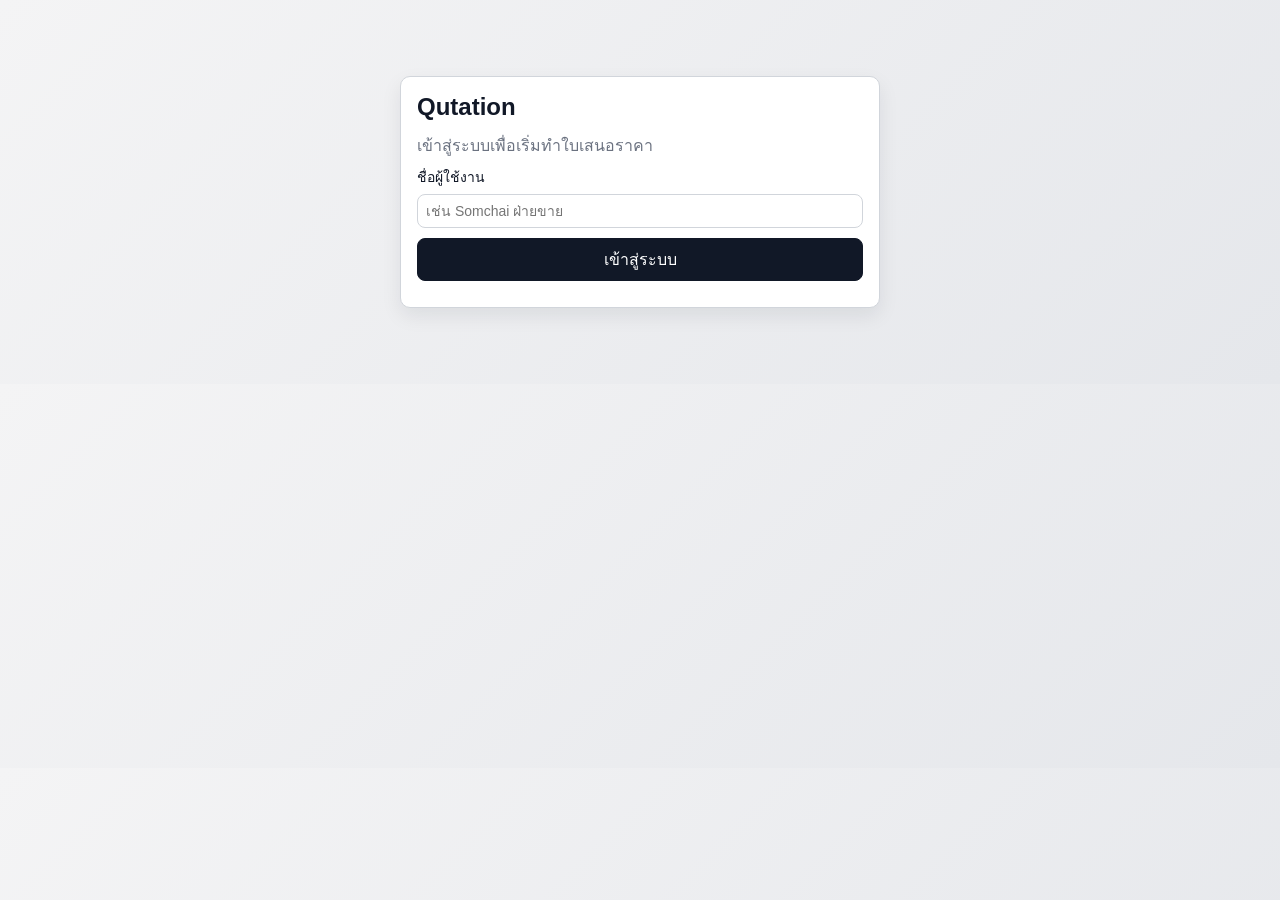
==== index.html @ f1350704 "feat: add quotation web app with approval and dashboard" ====
<!doctype html>
<html lang="th">
  <head>
    <meta charset="UTF-8" />
    <meta name="viewport" content="width=device-width, initial-scale=1.0" />
    <title>Qutation - ใบเสนอราคา</title>
    <link rel="stylesheet" href="./styles.css" />
  </head>
  <body>
    <div id="app">
      <section id="loginSection" class="card center-card">
        <h1>Qutation</h1>
        <p class="muted">เข้าสู่ระบบเพื่อเริ่มทำใบเสนอราคา</p>
        <div class="grid one">
          <label>ชื่อผู้ใช้งาน
            <input id="loginName" type="text" placeholder="เช่น Somchai ฝ่ายขาย" />
          </label>
          <button id="loginBtn" class="btn btn-primary">เข้าสู่ระบบ</button>
        </div>
      </section>

      <section id="mainSection" class="hidden">
        <header class="topbar card">
          <div>
            <h2>ระบบใบเสนอราคา</h2>
            <p class="muted">ผู้ใช้งาน: <span id="currentUser">-</span></p>
          </div>
          <div class="actions">
            <button id="tabQuote" class="btn btn-primary">ทำใบเสนอราคา</button>
            <button id="tabDashboard" class="btn">แดชบอร์ดรายงาน</button>
            <button id="logoutBtn" class="btn btn-danger">ออกจากระบบ</button>
          </div>
        </header>

        <section id="quoteView" class="card">
          <h3>ฟอร์มใบเสนอราคา</h3>
          <div class="grid three">
            <label>เลขที่เอกสาร
              <input id="quoteNumber" type="text" readonly placeholder="บันทึกแล้วระบบจะรันเลขให้อัตโนมัติ" />
            </label>
            <label>วันที่
              <input id="quoteDate" type="date" />
            </label>
            <label>ประเภทการขาย
              <select id="saleType">
                <option value="direct">ขายตรง (QTC)</option>
                <option value="agent">ผ่านเอเจนต์ (QTD)</option>
              </select>
            </label>
          </div>

          <fieldset>
            <legend>ลูกค้า</legend>
            <div class="grid three">
              <label>เลือกลูกค้า
                <select id="customerSelect"></select>
              </label>
              <label>ชื่อลูกค้า
                <input id="customerName" type="text" />
              </label>
              <label>ประเภทลูกค้า
                <select id="customerType">
                  <option value="general">ทั่วไป</option>
                  <option value="company">บริษัท</option>
                </select>
              </label>
              <label class="span-two">ที่อยู่
                <input id="customerAddress" type="text" />
              </label>
              <div class="inline-actions">
                <button id="addCustomerBtn" class="btn">เพิ่ม/อัปเดตลูกค้า</button>
                <button id="removeCustomerBtn" class="btn btn-danger">ลบลูกค้า</button>
              </div>
            </div>
          </fieldset>

          <fieldset>
            <legend>รายการสินค้า</legend>
            <div class="table-wrap">
              <table id="itemsTable">
                <thead>
                  <tr>
                    <th>สินค้า</th>
                    <th>จำนวน</th>
                    <th>ราคาทุน</th>
                    <th>ราคาขาย</th>
                    <th>ส่วนลดต่อรายการ</th>
                    <th>รวมสุทธิ</th>
                    <th></th>
                  </tr>
                </thead>
                <tbody id="itemsBody"></tbody>
              </table>
            </div>
            <button id="addItemBtn" class="btn">+ เพิ่มสินค้า</button>
            <p id="costWarning" class="warning hidden">พบราคาขายต่ำกว่าทุน: ต้องส่งอนุมัติก่อนบันทึก</p>
          </fieldset>

          <fieldset>
            <legend>ส่วนลดระดับเอกสาร</legend>
            <div id="agentDiscountBlock" class="grid two hidden">
              <label>ส่วนลดเอเจนต์
                <div class="discount-row">
                  <select id="agentDiscountType">
                    <option value="none">ไม่ใช้</option>
                    <option value="percent">%</option>
                    <option value="amount">บาท</option>
                  </select>
                  <input id="agentDiscountValue" type="number" min="0" step="0.01" value="0" />
                </div>
              </label>
            </div>
            <div class="grid two">
              <label>ส่วนลดลูกค้า
                <div class="discount-row">
                  <select id="customerDiscountType">
                    <option value="none">ไม่ใช้</option>
                    <option value="percent">%</option>
                    <option value="amount">บาท</option>
                  </select>
                  <input id="customerDiscountValue" type="number" min="0" step="0.01" value="0" />
                </div>
              </label>
              <label>VAT (%)
                <input id="vatRate" type="number" min="0" step="0.01" value="7" />
              </label>
            </div>
          </fieldset>

          <fieldset>
            <legend>เครดิต / ชำระเงิน / เงื่อนไข</legend>
            <div class="grid three">
              <label>เครดิต
                <select id="creditTerm">
                  <option>7 วัน</option>
                  <option>15 วัน</option>
                  <option selected>30 วัน</option>
                  <option>60 วัน</option>
                  <option>90 วัน</option>
                  <option>เงินสด</option>
                </select>
              </label>
              <label>วิธีชำระเงิน
                <select id="paymentMethod">
                  <option>โอนผ่านบัญชี</option>
                  <option>รูดบัตร</option>
                  <option>เงินสด</option>
                </select>
              </label>
              <label>
                <input id="includeShipping" type="checkbox" checked /> รวมเงื่อนไขการขนส่ง
              </label>
            </div>
            <div class="grid two">
              <label>เงื่อนไขที่ 1
                <textarea id="condition1" rows="2">ราคานี้รวมภาษีมูลค่าเพิ่มแล้ว</textarea>
              </label>
              <label>เงื่อนไขที่ 2
                <textarea id="condition2" rows="2">สินค้ารับประกันตามเงื่อนไขบริษัท</textarea>
              </label>
            </div>
          </fieldset>

          <fieldset>
            <legend>การอนุมัติ</legend>
            <div class="grid three">
              <label>ผู้จัดทำเอกสาร
                <input id="preparedBy" type="text" />
              </label>
              <label>ชื่อเซลล์
                <input id="salesName" type="text" />
              </label>
              <label>ผู้อนุมัติ
                <input id="approverName" type="text" />
              </label>
            </div>
            <div class="inline-actions">
              <label><input id="approvalSent" type="checkbox" /> ส่งอนุมัติแล้ว</label>
              <label><input id="approvalGranted" type="checkbox" /> อนุมัติแล้ว</label>
              <button id="sendApprovalBtn" class="btn">ส่งอนุมัติ</button>
            </div>
          </fieldset>

          <section class="summary card soft">
            <h4>สรุปราคา</h4>
            <p>รวมก่อนส่วนลด: <strong id="subtotalText">0.00</strong> บาท</p>
            <p id="agentDiscountText" class="hidden">ส่วนลดเอเจนต์: <strong>0.00</strong> บาท</p>
            <p id="customerDiscountText" class="hidden">ส่วนลดลูกค้า: <strong>0.00</strong> บาท</p>
            <p>ก่อน VAT: <strong id="beforeVatText">0.00</strong> บาท</p>
            <p>VAT: <strong id="vatText">0.00</strong> บาท</p>
            <p class="final">ราคาสุทธิรวม: <strong id="grandTotalText">0.00</strong> บาท</p>
          </section>

          <div class="actions">
            <button id="saveQuoteBtn" class="btn btn-primary">บันทึกใบเสนอราคา</button>
            <button id="printBtn" class="btn">พิมพ์ / บันทึก PDF</button>
          </div>
        </section>

        <section id="dashboardView" class="card hidden">
          <h3>แดชบอร์ดรายงาน</h3>
          <div class="grid three">
            <div class="metric"><span>จำนวนใบเสนอราคาวันนี้</span><strong id="dailyCount">0</strong></div>
            <div class="metric"><span>มูลค่าวันนี้</span><strong id="dailyTotal">0.00</strong></div>
            <div class="metric"><span>จำนวนเดือนนี้</span><strong id="monthlyCount">0</strong></div>
            <div class="metric"><span>มูลค่าเดือนนี้</span><strong id="monthlyTotal">0.00</strong></div>
            <div class="metric"><span>จำนวนทั้งหมด</span><strong id="allCount">0</strong></div>
            <div class="metric"><span>มูลค่าทั้งหมด</span><strong id="allTotal">0.00</strong></div>
          </div>
          <div class="table-wrap">
            <table>
              <thead>
                <tr><th>เลขที่</th><th>วันที่</th><th>ลูกค้า</th><th>ประเภทขาย</th><th>ยอดสุทธิ</th><th>ผู้จัดทำ</th></tr>
              </thead>
              <tbody id="quoteHistoryBody"></tbody>
            </table>
          </div>
        </section>
      </section>
    </div>

    <script src="./app.js"></script>
  </body>
</html>
---- styles.css ----
:root {
  --red: #cc1f36;
  --silver: #c0c0c0;
  --gray: #6b7280;
  --black: #111827;
  --white: #ffffff;
  --bg: #f4f4f5;
}

* { box-sizing: border-box; }
body {
  margin: 0;
  font-family: Arial, Helvetica, sans-serif;
  background: linear-gradient(135deg, var(--bg), #e5e7eb);
  color: var(--black);
}
#app { max-width: 1200px; margin: 0 auto; padding: 16px; }
.card {
  background: var(--white);
  border: 1px solid #d1d5db;
  border-radius: 10px;
  padding: 16px;
  margin-bottom: 16px;
  box-shadow: 0 8px 20px rgba(17, 24, 39, 0.08);
}
.center-card { max-width: 480px; margin: 60px auto; }
.soft { background: #fafafa; }
.hidden { display: none !important; }
h1, h2, h3, h4 { margin: 0 0 12px; }
.muted { color: var(--gray); margin: 0 0 8px; }
.grid { display: grid; gap: 10px; margin-bottom: 10px; }
.grid.one { grid-template-columns: 1fr; }
.grid.two { grid-template-columns: repeat(2, minmax(0, 1fr)); }
.grid.three { grid-template-columns: repeat(3, minmax(0, 1fr)); }
.span-two { grid-column: span 2; }
label { display: flex; flex-direction: column; gap: 6px; font-size: 14px; }
input, select, textarea, button {
  font: inherit;
  padding: 8px;
  border: 1px solid #d1d5db;
  border-radius: 8px;
}
textarea { resize: vertical; }
.btn {
  background: var(--white);
  color: var(--black);
  cursor: pointer;
}
.btn-primary {
  background: var(--black);
  color: var(--white);
  border-color: var(--black);
}
.btn-danger {
  background: var(--red);
  color: var(--white);
  border-color: var(--red);
}
.actions, .inline-actions {
  display: flex;
  gap: 8px;
  flex-wrap: wrap;
  align-items: center;
}
.topbar { display: flex; justify-content: space-between; gap: 8px; align-items: center; }
.table-wrap { overflow-x: auto; margin-bottom: 10px; }
table { width: 100%; border-collapse: collapse; }
th, td { border: 1px solid #e5e7eb; padding: 8px; text-align: left; vertical-align: top; }
.warning {
  color: var(--red);
  font-weight: bold;
}
.discount-row { display: flex; gap: 8px; }
.summary p { margin: 6px 0; }
.summary .final { border-top: 1px solid var(--silver); padding-top: 8px; font-size: 18px; }
.metric {
  border: 1px solid #e5e7eb;
  border-radius: 8px;
  background: #fafafa;
  padding: 10px;
  display: flex;
  flex-direction: column;
}
.metric span { color: var(--gray); font-size: 13px; }
.metric strong { font-size: 20px; }

@media (max-width: 900px) {
  .grid.two, .grid.three { grid-template-columns: 1fr; }
  .span-two { grid-column: span 1; }
}

@media print {
  .topbar, #addItemBtn, .inline-actions button, .actions, #dashboardView, #addCustomerBtn, #removeCustomerBtn, .warning {
    display: none !important;
  }
  table th:nth-child(3), table td:nth-child(3), table th:last-child, table td:last-child {
    display: none !important;
  }
  #quoteView.hide-discount-print table th:nth-child(5),
  #quoteView.hide-discount-print table td:nth-child(5) {
    display: none !important;
  }
  body { background: #fff; }
  .card { box-shadow: none; border-color: #ddd; }
}
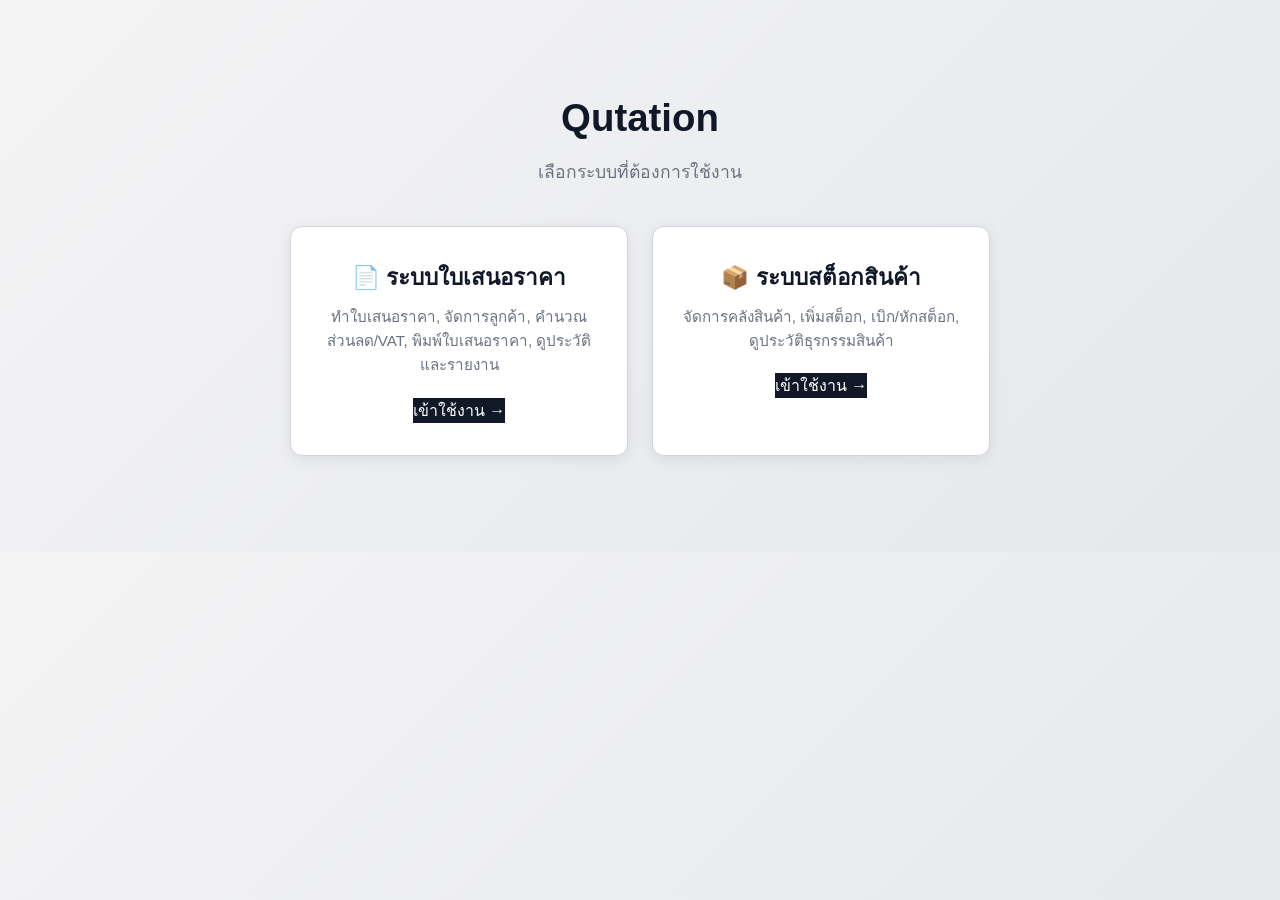
==== commit c1b45746: "feat: split app into two independent systems (quotation + stock)" ====
--- a/index.html
+++ b/index.html
@@ -3,222 +3,39 @@
   <head>
     <meta charset="UTF-8" />
     <meta name="viewport" content="width=device-width, initial-scale=1.0" />
-    <title>Qutation - ใบเสนอราคา</title>
+    <title>Qutation - หน้าหลัก</title>
     <link rel="stylesheet" href="./styles.css" />
+    <style>
+      .landing { max-width: 700px; margin: 80px auto; text-align: center; }
+      .landing h1 { font-size: 2.4rem; margin-bottom: 8px; }
+      .landing p.sub { font-size: 1.1rem; color: var(--gray); margin-bottom: 40px; }
+      .system-grid { display: grid; grid-template-columns: repeat(2, minmax(0, 1fr)); gap: 24px; }
+      .system-card { border: 1px solid #d1d5db; border-radius: 12px; padding: 32px 24px; background: #fff; box-shadow: 0 4px 16px rgba(17,24,39,0.08); text-decoration: none; color: inherit; transition: box-shadow 0.2s; }
+      .system-card:hover { box-shadow: 0 8px 24px rgba(17,24,39,0.16); }
+      .system-card h2 { margin: 0 0 10px; font-size: 1.4rem; }
+      .system-card p { color: var(--gray); margin: 0 0 20px; font-size: 0.95rem; line-height: 1.6; }
+      .system-card .btn { display: inline-block; }
+      @media (max-width: 600px) { .system-grid { grid-template-columns: 1fr; } .landing { margin: 40px 16px; } }
+    </style>
   </head>
   <body>
     <div id="app">
-      <section id="loginSection" class="card center-card">
+      <div class="landing">
         <h1>Qutation</h1>
-        <p class="muted">เข้าสู่ระบบเพื่อเริ่มทำใบเสนอราคา</p>
-        <div class="grid one">
-          <label>ชื่อผู้ใช้งาน
-            <input id="loginName" type="text" placeholder="เช่น Somchai ฝ่ายขาย" />
-          </label>
-          <button id="loginBtn" class="btn btn-primary">เข้าสู่ระบบ</button>
+        <p class="sub">เลือกระบบที่ต้องการใช้งาน</p>
+        <div class="system-grid">
+          <a href="quotation.html" class="system-card">
+            <h2>📄 ระบบใบเสนอราคา</h2>
+            <p>ทำใบเสนอราคา, จัดการลูกค้า, คำนวณส่วนลด/VAT, พิมพ์ใบเสนอราคา, ดูประวัติและรายงาน</p>
+            <span class="btn btn-primary">เข้าใช้งาน →</span>
+          </a>
+          <a href="stock.html" class="system-card">
+            <h2>📦 ระบบสต็อกสินค้า</h2>
+            <p>จัดการคลังสินค้า, เพิ่มสต็อก, เบิก/หักสต็อก, ดูประวัติธุรกรรมสินค้า</p>
+            <span class="btn btn-primary">เข้าใช้งาน →</span>
+          </a>
         </div>
-      </section>
-
-      <section id="mainSection" class="hidden">
-        <header class="topbar card">
-          <div>
-            <h2>ระบบใบเสนอราคา</h2>
-            <p class="muted">ผู้ใช้งาน: <span id="currentUser">-</span></p>
-          </div>
-          <div class="actions">
-            <button id="tabQuote" class="btn btn-primary">ทำใบเสนอราคา</button>
-            <button id="tabDashboard" class="btn">แดชบอร์ดรายงาน</button>
-            <button id="logoutBtn" class="btn btn-danger">ออกจากระบบ</button>
-          </div>
-        </header>
-
-        <section id="quoteView" class="card">
-          <h3>ฟอร์มใบเสนอราคา</h3>
-          <div class="grid three">
-            <label>เลขที่เอกสาร
-              <input id="quoteNumber" type="text" readonly placeholder="บันทึกแล้วระบบจะรันเลขให้อัตโนมัติ" />
-            </label>
-            <label>วันที่
-              <input id="quoteDate" type="date" />
-            </label>
-            <label>ประเภทการขาย
-              <select id="saleType">
-                <option value="direct">ขายตรง (QTC)</option>
-                <option value="agent">ผ่านเอเจนต์ (QTD)</option>
-              </select>
-            </label>
-          </div>
-
-          <fieldset>
-            <legend>ลูกค้า</legend>
-            <div class="grid three">
-              <label>เลือกลูกค้า
-                <select id="customerSelect"></select>
-              </label>
-              <label>ชื่อลูกค้า
-                <input id="customerName" type="text" />
-              </label>
-              <label>ประเภทลูกค้า
-                <select id="customerType">
-                  <option value="general">ทั่วไป</option>
-                  <option value="company">บริษัท</option>
-                </select>
-              </label>
-              <label class="span-two">ที่อยู่
-                <input id="customerAddress" type="text" />
-              </label>
-              <div class="inline-actions">
-                <button id="addCustomerBtn" class="btn">เพิ่ม/อัปเดตลูกค้า</button>
-                <button id="removeCustomerBtn" class="btn btn-danger">ลบลูกค้า</button>
-              </div>
-            </div>
-          </fieldset>
-
-          <fieldset>
-            <legend>รายการสินค้า</legend>
-            <div class="table-wrap">
-              <table id="itemsTable">
-                <thead>
-                  <tr>
-                    <th>สินค้า</th>
-                    <th>จำนวน</th>
-                    <th>ราคาทุน</th>
-                    <th>ราคาขาย</th>
-                    <th>ส่วนลดต่อรายการ</th>
-                    <th>รวมสุทธิ</th>
-                    <th></th>
-                  </tr>
-                </thead>
-                <tbody id="itemsBody"></tbody>
-              </table>
-            </div>
-            <button id="addItemBtn" class="btn">+ เพิ่มสินค้า</button>
-            <p id="costWarning" class="warning hidden">พบราคาขายต่ำกว่าทุน: ต้องส่งอนุมัติก่อนบันทึก</p>
-          </fieldset>
-
-          <fieldset>
-            <legend>ส่วนลดระดับเอกสาร</legend>
-            <div id="agentDiscountBlock" class="grid two hidden">
-              <label>ส่วนลดเอเจนต์
-                <div class="discount-row">
-                  <select id="agentDiscountType">
-                    <option value="none">ไม่ใช้</option>
-                    <option value="percent">%</option>
-                    <option value="amount">บาท</option>
-                  </select>
-                  <input id="agentDiscountValue" type="number" min="0" step="0.01" value="0" />
-                </div>
-              </label>
-            </div>
-            <div class="grid two">
-              <label>ส่วนลดลูกค้า
-                <div class="discount-row">
-                  <select id="customerDiscountType">
-                    <option value="none">ไม่ใช้</option>
-                    <option value="percent">%</option>
-                    <option value="amount">บาท</option>
-                  </select>
-                  <input id="customerDiscountValue" type="number" min="0" step="0.01" value="0" />
-                </div>
-              </label>
-              <label>VAT (%)
-                <input id="vatRate" type="number" min="0" step="0.01" value="7" />
-              </label>
-            </div>
-          </fieldset>
-
-          <fieldset>
-            <legend>เครดิต / ชำระเงิน / เงื่อนไข</legend>
-            <div class="grid three">
-              <label>เครดิต
-                <select id="creditTerm">
-                  <option>7 วัน</option>
-                  <option>15 วัน</option>
-                  <option selected>30 วัน</option>
-                  <option>60 วัน</option>
-                  <option>90 วัน</option>
-                  <option>เงินสด</option>
-                </select>
-              </label>
-              <label>วิธีชำระเงิน
-                <select id="paymentMethod">
-                  <option>โอนผ่านบัญชี</option>
-                  <option>รูดบัตร</option>
-                  <option>เงินสด</option>
-                </select>
-              </label>
-              <label>
-                <input id="includeShipping" type="checkbox" checked /> รวมเงื่อนไขการขนส่ง
-              </label>
-            </div>
-            <div class="grid two">
-              <label>เงื่อนไขที่ 1
-                <textarea id="condition1" rows="2">ราคานี้รวมภาษีมูลค่าเพิ่มแล้ว</textarea>
-              </label>
-              <label>เงื่อนไขที่ 2
-                <textarea id="condition2" rows="2">สินค้ารับประกันตามเงื่อนไขบริษัท</textarea>
-              </label>
-            </div>
-          </fieldset>
-
-          <fieldset>
-            <legend>การอนุมัติ</legend>
-            <div class="grid three">
-              <label>ผู้จัดทำเอกสาร
-                <input id="preparedBy" type="text" />
-              </label>
-              <label>ชื่อเซลล์
-                <input id="salesName" type="text" />
-              </label>
-              <label>ผู้อนุมัติ
-                <input id="approverName" type="text" />
-              </label>
-            </div>
-            <div class="inline-actions">
-              <label><input id="approvalSent" type="checkbox" /> ส่งอนุมัติแล้ว</label>
-              <label><input id="approvalGranted" type="checkbox" /> อนุมัติแล้ว</label>
-              <button id="sendApprovalBtn" class="btn">ส่งอนุมัติ</button>
-            </div>
-          </fieldset>
-
-          <section class="summary card soft">
-            <h4>สรุปราคา</h4>
-            <p>รวมก่อนส่วนลด: <strong id="subtotalText">0.00</strong> บาท</p>
-            <p id="agentDiscountText" class="hidden">ส่วนลดเอเจนต์: <strong>0.00</strong> บาท</p>
-            <p id="customerDiscountText" class="hidden">ส่วนลดลูกค้า: <strong>0.00</strong> บาท</p>
-            <p>ก่อน VAT: <strong id="beforeVatText">0.00</strong> บาท</p>
-            <p>VAT: <strong id="vatText">0.00</strong> บาท</p>
-            <p class="final">ราคาสุทธิรวม: <strong id="grandTotalText">0.00</strong> บาท</p>
-          </section>
-
-          <div class="actions">
-            <button id="saveQuoteBtn" class="btn btn-primary">บันทึกใบเสนอราคา</button>
-            <button id="printBtn" class="btn">พิมพ์ / บันทึก PDF</button>
-          </div>
-        </section>
-
-        <section id="dashboardView" class="card hidden">
-          <h3>แดชบอร์ดรายงาน</h3>
-          <div class="grid three">
-            <div class="metric"><span>จำนวนใบเสนอราคาวันนี้</span><strong id="dailyCount">0</strong></div>
-            <div class="metric"><span>มูลค่าวันนี้</span><strong id="dailyTotal">0.00</strong></div>
-            <div class="metric"><span>จำนวนเดือนนี้</span><strong id="monthlyCount">0</strong></div>
-            <div class="metric"><span>มูลค่าเดือนนี้</span><strong id="monthlyTotal">0.00</strong></div>
-            <div class="metric"><span>จำนวนทั้งหมด</span><strong id="allCount">0</strong></div>
-            <div class="metric"><span>มูลค่าทั้งหมด</span><strong id="allTotal">0.00</strong></div>
-          </div>
-          <div class="table-wrap">
-            <table>
-              <thead>
-                <tr><th>เลขที่</th><th>วันที่</th><th>ลูกค้า</th><th>ประเภทขาย</th><th>ยอดสุทธิ</th><th>ผู้จัดทำ</th></tr>
-              </thead>
-              <tbody id="quoteHistoryBody"></tbody>
-            </table>
-          </div>
-        </section>
-      </section>
+      </div>
     </div>
-
-    <script src="./app.js"></script>
   </body>
 </html>
--- a/styles.css
+++ b/styles.css
@@ -84,22 +84,85 @@
 .metric span { color: var(--gray); font-size: 13px; }
 .metric strong { font-size: 20px; }
 
+.quote-paper {
+  margin-top: 20px;
+  border: 1px solid #111;
+  border-radius: 0;
+  box-shadow: none;
+  padding: 0;
+  background: #fff;
+  font-size: 14px;
+}
+.paper-head {
+  display: grid;
+  grid-template-columns: 1fr 280px;
+  border-bottom: 1px solid #111;
+}
+.paper-company { padding: 10px; border-right: 1px solid #111; }
+.paper-company h4 { margin: 0 0 6px; font-size: 18px; }
+.paper-company p { margin: 2px 0; }
+.paper-title {
+  display: flex;
+  flex-direction: column;
+  justify-content: center;
+  text-align: center;
+  font-weight: 700;
+  gap: 8px;
+  font-size: 26px;
+}
+.paper-meta, .paper-items {
+  width: 100%;
+  border-collapse: collapse;
+}
+.paper-meta td, .paper-items th, .paper-items td {
+  border: 1px solid #111;
+  padding: 6px 8px;
+  vertical-align: top;
+}
+.paper-items th {
+  text-align: center;
+  font-size: 16px;
+}
+.paper-items td.num { text-align: right; font-weight: 700; }
+.paper-total-text {
+  border-top: 1px solid #111;
+  border-bottom: 1px solid #111;
+  padding: 8px 10px;
+  font-size: 24px;
+  font-weight: 700;
+}
+.paper-terms {
+  padding: 10px;
+  min-height: 280px;
+  border-bottom: 1px solid #111;
+}
+.paper-terms p { margin: 6px 0; }
+.paper-sign {
+  display: grid;
+  grid-template-columns: repeat(2, minmax(0, 1fr));
+  gap: 24px;
+  padding: 22px;
+}
+.sign-box { text-align: center; }
+.sign-box .line {
+  border-bottom: 1px solid #111;
+  margin: 28px auto 10px;
+  width: 80%;
+}
+
 @media (max-width: 900px) {
   .grid.two, .grid.three { grid-template-columns: 1fr; }
   .span-two { grid-column: span 1; }
+  .paper-head, .paper-sign { grid-template-columns: 1fr; }
+  .paper-company { border-right: 0; border-bottom: 1px solid #111; }
 }
 
 @media print {
-  .topbar, #addItemBtn, .inline-actions button, .actions, #dashboardView, #addCustomerBtn, #removeCustomerBtn, .warning {
+  #mainSection > *:not(#quoteView), #quoteView > *:not(#quotePaper), .topbar, #dashboardView {
     display: none !important;
   }
-  table th:nth-child(3), table td:nth-child(3), table th:last-child, table td:last-child {
-    display: none !important;
-  }
-  #quoteView.hide-discount-print table th:nth-child(5),
-  #quoteView.hide-discount-print table td:nth-child(5) {
-    display: none !important;
-  }
+  #quoteView, #quotePaper { display: block !important; border: 0 !important; padding: 0 !important; margin: 0 !important; }
   body { background: #fff; }
-  .card { box-shadow: none; border-color: #ddd; }
+  .card { box-shadow: none; border-color: #fff; }
+  #app { max-width: 100%; padding: 0; }
 }
